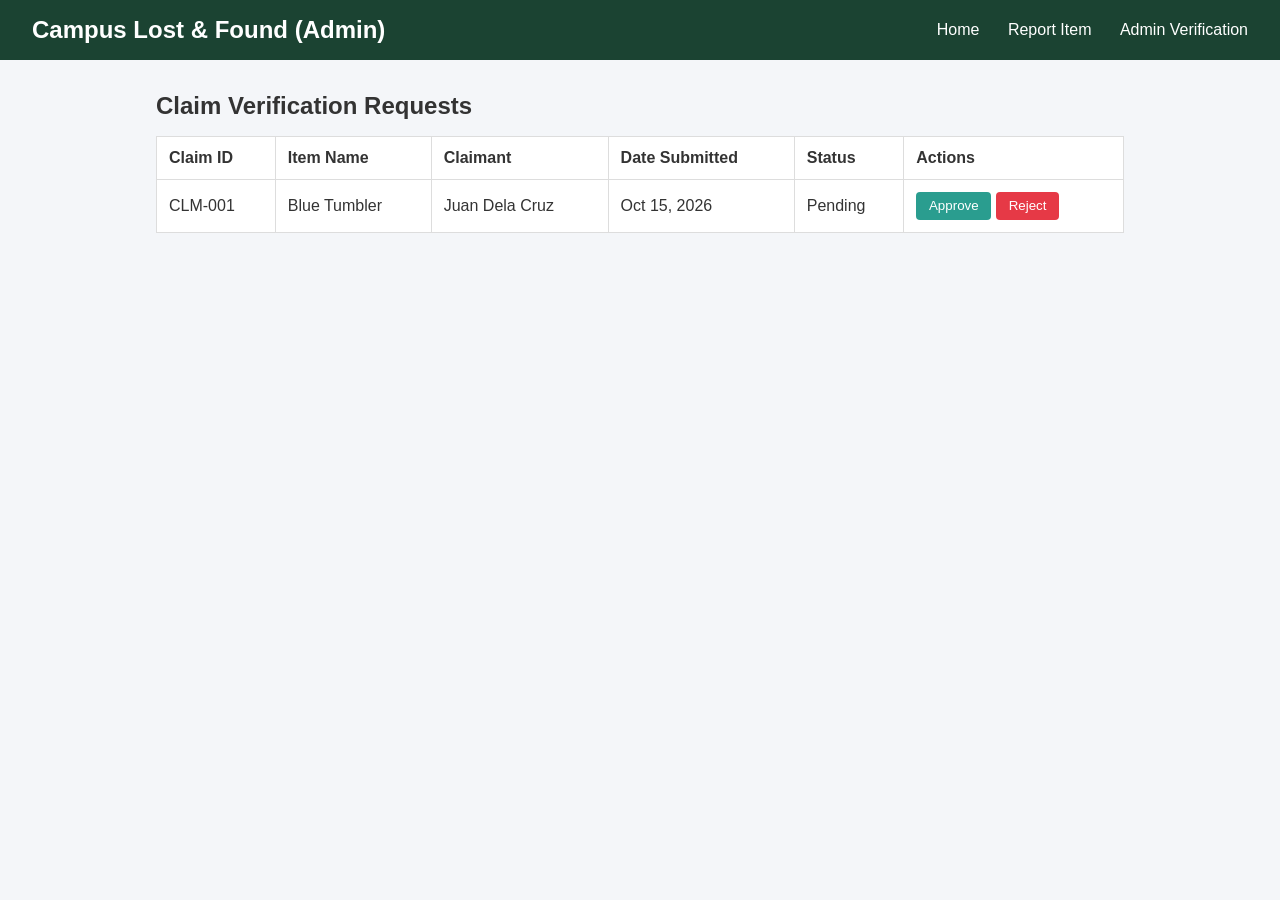
==== admin-claims.html @ 2ee81082 "first commit" ====
<!DOCTYPE html>
<html lang="en">
<head>
    <meta charset="UTF-8">
    <meta name="viewport" content="width=device-width, initial-scale=1.0">
    <title>Admin Claims - Campus Lost & Found</title>
    <link rel="stylesheet" href="style.css">
</head>
<body>
    <header>
        <div class="navbar">
            <h2>Campus Lost & Found (Admin)</h2>
            <nav>
                <a href="index.html">Home</a>
                <a href="report.html">Report Item</a>
                <a href="admin-claims.html">Admin Verification</a>
            </nav>
        </div>
    </header>

    <main class="container">
        <h2>Claim Verification Requests</h2>
        <div class="table-container">
            <table>
                <thead>
                    <tr>
                        <th>Claim ID</th>
                        <th>Item Name</th>
                        <th>Claimant</th>
                        <th>Date Submitted</th>
                        <th>Status</th>
                        <th>Actions</th>
                    </tr>
                </thead>
                <tbody>
                    <tr>
                        <td>CLM-001</td>
                        <td>Blue Tumbler</td>
                        <td>Juan Dela Cruz</td>
                        <td>Oct 15, 2026</td>
                        <td><span class="status pending">Pending</span></td>
                        <td>
                            <button class="btn-approve" onclick="updateStatus(this, 'Approved')">Approve</button>
                            <button class="btn-reject" onclick="updateStatus(this, 'Rejected')">Reject</button>
                        </td>
                    </tr>
                </tbody>
            </table>
        </div>
    </main>

    <script src="script.js"></script>
</body>
</html>
---- style.css ----
* {
    box-sizing: border-box;
    margin: 0;
    padding: 0;
    font-family: 'Segoe UI', Tahoma, Geneva, Verdana, sans-serif;
}

body {
    background-color: #f4f6f9;
    color: #333;
}

.navbar {
    background-color: #1b4332;
    color: white;
    padding: 1rem 2rem;
    display: flex;
    justify-content: space-between;
    align-items: center;
}

.navbar a {
    color: white;
    text-decoration: none;
    margin-left: 1.5rem;
}

.navbar a:hover {
    text-decoration: underline;
}

.container {
    max-width: 1000px;
    margin: 2rem auto;
    padding: 0 1rem;
}

.hero {
    text-align: center;
    margin-bottom: 2.5rem;
}

.search-bar {
    margin-top: 1.5rem;
    display: flex;
    justify-content: center;
    gap: 0.5rem;
}

.search-bar input {
    width: 60%;
    padding: 0.75rem;
    border: 1px solid #ccc;
    border-radius: 4px;
}

.search-bar button, .btn-primary {
    background-color: #2d6a4f;
    color: white;
    border: none;
    padding: 0.75rem 1.5rem;
    border-radius: 4px;
    cursor: pointer;
}

.card-grid {
    display: grid;
    grid-template-columns: repeat(auto-fit, minmax(250px, 1fr));
    gap: 1.5rem;
    margin-top: 1rem;
}

.card {
    background: white;
    padding: 1.5rem;
    border-radius: 8px;
    box-shadow: 0 2px 5px rgba(0,0,0,0.1);
}

.badge {
    padding: 0.25rem 0.5rem;
    border-radius: 4px;
    font-size: 0.8rem;
    color: white;
}

.badge.lost { background-color: #e63946; }
.badge.found { background-color: #2a9d8f; }

.form-container {
    background: white;
    padding: 2rem;
    border-radius: 8px;
    max-width: 600px;
    margin: 0 auto;
}

.form-group {
    margin-bottom: 1.2rem;
}

.form-group label {
    display: block;
    margin-bottom: 0.5rem;
}

.form-group input, .form-group select, .form-group textarea {
    width: 100%;
    padding: 0.6rem;
    border: 1px solid #ccc;
    border-radius: 4px;
}

table {
    width: 100%;
    border-collapse: collapse;
    background: white;
    margin-top: 1rem;
}

table th, table td {
    padding: 0.75rem;
    border: 1px solid #ddd;
    text-align: left;
}

.btn-approve { background: #2a9d8f; color: white; border: none; padding: 0.4rem 0.8rem; border-radius: 4px; cursor: pointer; }
.btn-reject { background: #e63946; color: white; border: none; padding: 0.4rem 0.8rem; border-radius: 4px; cursor: pointer; }
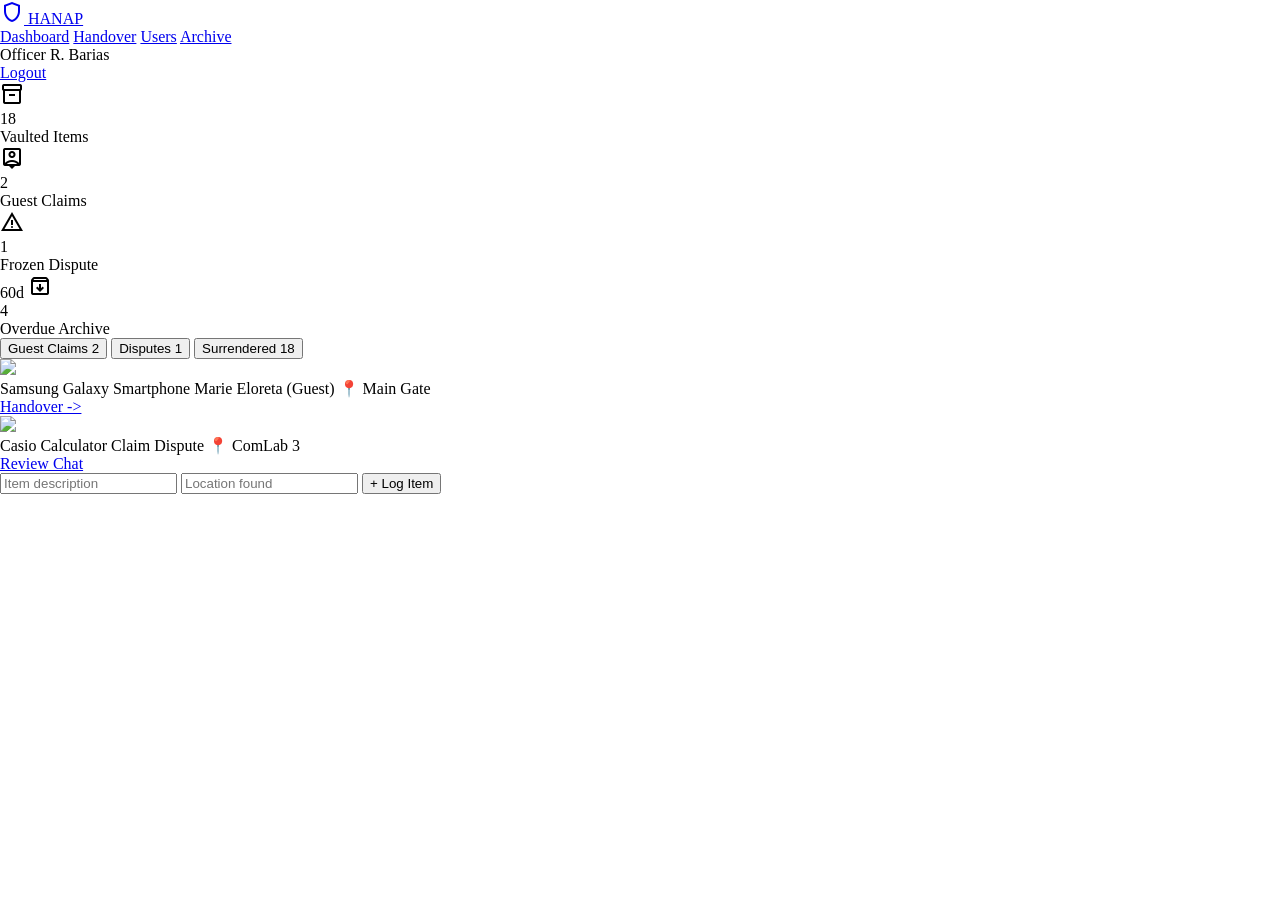
==== commit 5ea54396: "Updated report and admin views" ====
--- a/admin-claims.html
+++ b/admin-claims.html
@@ -1,54 +1,218 @@
 <!DOCTYPE html>
-<html lang="en">
-<head>
-    <meta charset="UTF-8">
-    <meta name="viewport" content="width=device-width, initial-scale=1.0">
-    <title>Admin Claims - Campus Lost & Found</title>
-    <link rel="stylesheet" href="style.css">
+
+<html lang="en"><head>
+<meta charset="utf-8"/>
+<meta content="width=device-width, initial-scale=1.0" name="viewport"/>
+<title>Security Admin Dashboard - Project HANAP</title>
+<link href="https://fonts.googleapis.com" rel="preconnect"/>
+<link crossorigin="" href="https://fonts.gstatic.com" rel="preconnect"/>
+<link href="https://fonts.googleapis.com/css2?family=Plus+Jakarta+Sans:wght@400;500;600;700;800&amp;display=swap" rel="stylesheet"/>
+<link href="https://fonts.googleapis.com/css2?family=Material+Symbols+Outlined:wght,FILL@100..700,0..1&amp;display=swap" rel="stylesheet"/>
+<style>
+    @layer base {
+      html, body { margin: 0; padding: 0; }
+      body { overscroll-behavior: none; }
+    }
+    ::-webkit-scrollbar { display: none; }
+  </style>
+<script src="https://cdn.tailwindcss.com?plugins=forms,container-queries"></script>
+<script id="tailwind-config">
+    tailwind.config = {
+      darkMode: "class",
+      theme: {
+        extend: {
+          colors: {
+            "on-surface": "#131b2e",
+            "on-primary-fixed": "#001d33",
+            "on-secondary-container": "#fefcff",
+            "inverse-primary": "#9ecbfa",
+            "on-error-container": "#93000a",
+            "surface-container-highest": "#dae2fd",
+            "surface-tint": "#33628b",
+            "tertiary-fixed": "#dce3ea",
+            "tertiary-container": "#52595f",
+            "secondary-fixed": "#d8e2ff",
+            "on-tertiary-fixed": "#151c21",
+            "surface": "#faf8ff",
+            "error": "#ba1a1a",
+            "background": "#faf8ff",
+            "on-primary-fixed-variant": "#154a72",
+            "surface-container-low": "#f2f3ff",
+            "primary-container": "#2b5b84",
+            "primary": "#09436b",
+            "surface-dim": "#d2d9f4",
+            "on-primary": "#ffffff",
+            "on-error": "#ffffff",
+            "primary-fixed-dim": "#9ecbfa",
+            "surface-container-lowest": "#ffffff",
+            "surface-variant": "#dae2fd",
+            "inverse-surface": "#283044",
+            "on-tertiary-fixed-variant": "#40484d",
+            "secondary": "#0058be",
+            "on-background": "#131b2e",
+            "on-tertiary-container": "#c8cfd6",
+            "tertiary-fixed-dim": "#c0c7ce",
+            "on-secondary-fixed": "#001a42",
+            "on-primary-container": "#a8d2ff",
+            "inverse-on-surface": "#eef0ff",
+            "on-secondary-fixed-variant": "#004395",
+            "secondary-container": "#2170e4",
+            "surface-bright": "#faf8ff",
+            "on-tertiary": "#ffffff",
+            "error-container": "#ffdad6",
+            "surface-container-high": "#e2e7ff",
+            "outline": "#72777f",
+            "primary-fixed": "#cfe5ff",
+            "surface-container": "#eaedff",
+            "on-surface-variant": "#42474e",
+            "on-secondary": "#ffffff",
+            "tertiary": "#3a4247",
+            "secondary-fixed-dim": "#adc6ff",
+            "outline-variant": "#c2c7cf"
+          },
+          fontFamily: {
+            sans: ["Plus Jakarta Sans", "sans-serif"]
+          }
+        }
+      }
+    }
+  </script>
 </head>
-<body>
-    <header>
-        <div class="navbar">
-            <h2>Campus Lost & Found (Admin)</h2>
-            <nav>
-                <a href="index.html">Home</a>
-                <a href="report.html">Report Item</a>
-                <a href="admin-claims.html">Admin Verification</a>
-            </nav>
-        </div>
-    </header>
-
-    <main class="container">
-        <h2>Claim Verification Requests</h2>
-        <div class="table-container">
-            <table>
-                <thead>
-                    <tr>
-                        <th>Claim ID</th>
-                        <th>Item Name</th>
-                        <th>Claimant</th>
-                        <th>Date Submitted</th>
-                        <th>Status</th>
-                        <th>Actions</th>
-                    </tr>
-                </thead>
-                <tbody>
-                    <tr>
-                        <td>CLM-001</td>
-                        <td>Blue Tumbler</td>
-                        <td>Juan Dela Cruz</td>
-                        <td>Oct 15, 2026</td>
-                        <td><span class="status pending">Pending</span></td>
-                        <td>
-                            <button class="btn-approve" onclick="updateStatus(this, 'Approved')">Approve</button>
-                            <button class="btn-reject" onclick="updateStatus(this, 'Rejected')">Reject</button>
-                        </td>
-                    </tr>
-                </tbody>
-            </table>
-        </div>
-    </main>
-
-    <script src="script.js"></script>
-</body>
-</html>+<body class="relative bg-[#f6f8fc] font-sans text-on-surface min-h-screen antialiased selection:bg-primary selection:text-white overflow-x-hidden">
+<!-- Ambient Aurora Glow Canvas Mesh Blobs -->
+<div class="fixed inset-0 pointer-events-none -z-10 overflow-hidden">
+<div class="absolute -top-32 left-1/4 w-[520px] h-[520px] bg-gradient-to-tr from-sky-200/50 via-indigo-200/40 to-teal-100/30 rounded-full blur-[100px] animate-pulse" style="animation-duration: 9s;"></div>
+<div class="absolute top-1/3 -right-28 w-[460px] h-[460px] bg-gradient-to-br from-blue-200/45 via-purple-200/35 to-rose-100/30 rounded-full blur-[110px]"></div>
+<div class="absolute bottom-10 left-10 w-[420px] h-[420px] bg-gradient-to-tl from-cyan-100/60 via-blue-100/40 to-indigo-100/30 rounded-full blur-[90px]"></div>
+</div>
+<!-- Floating Glass Admin Navbar Dock -->
+<header class="sticky top-4 z-50 max-w-[1080px] mx-auto px-4 sm:px-6">
+<div class="h-14 px-4 sm:px-5 flex items-center justify-between rounded-full bg-white/75 backdrop-blur-2xl border border-white/80 shadow-[0_8px_30px_rgb(0,0,0,0.06)] ring-1 ring-black/[0.03]">
+<div class="flex items-center gap-4 sm:gap-6">
+<a class="flex items-center gap-2 text-primary font-extrabold tracking-tight text-sm sm:text-base group" href="#">
+<span class="w-7 h-7 rounded-lg bg-gradient-to-br from-primary to-secondary text-white flex items-center justify-center text-sm shadow-sm shadow-primary/30 group-hover:scale-105 transition-transform">
+<span class="material-symbols-outlined text-[17px]">shield</span>
+</span>
+<span class="tracking-wide">HANAP</span>
+</a>
+<nav class="flex items-center gap-1">
+<a aria-current="page" class="px-3 py-1.5 text-xs font-semibold rounded-full bg-primary text-white shadow-sm shadow-primary/25 transition-all" data-path="admin-dashboard" href="#">Dashboard</a>
+<a class="px-3 py-1.5 text-xs font-medium rounded-full text-on-surface-variant hover:text-on-surface hover:bg-white/60 transition-colors" data-path="physical-handover" href="#">Handover</a>
+<a class="px-3 py-1.5 text-xs font-medium rounded-full text-on-surface-variant hover:text-on-surface hover:bg-white/60 transition-colors" data-path="user-management" href="#">Users</a>
+<a class="px-3 py-1.5 text-xs font-medium rounded-full text-on-surface-variant hover:text-on-surface hover:bg-white/60 transition-colors" data-path="reports-and-60-day-archive" href="#">Archive</a>
+</nav>
+</div>
+<div class="flex items-center gap-2 sm:gap-3">
+<div class="hidden sm:flex items-center gap-1.5 px-2.5 py-1 rounded-full bg-white/80 border border-white/70 text-xs font-medium text-on-surface-variant shadow-2xs">
+<span class="w-1.5 h-1.5 rounded-full bg-emerald-500"></span>
+<span>Officer R. Barias</span>
+</div>
+<a class="text-xs font-semibold text-on-surface-variant/80 hover:text-error px-2.5 py-1 rounded-full hover:bg-rose-50/80 transition-colors" data-path="login" href="#">Logout</a>
+</div>
+</div>
+</header>
+<!-- Main Content Container (max-width 1080px) -->
+<main class="max-w-[1080px] mx-auto px-4 sm:px-6 pt-7 pb-12 flex flex-col gap-6">
+<!-- 4 Glowing Admin Glass Bento KPI Tiles -->
+<section class="grid grid-cols-2 md:grid-cols-4 gap-4">
+<!-- Tile 1: Vaulted Items -->
+<div class="relative p-5 rounded-2xl bg-white/70 backdrop-blur-xl border border-white/80 shadow-[0_4px_20px_rgb(0,0,0,0.03)] hover:shadow-[0_8px_30px_rgba(9,67,107,0.1)] hover:-translate-y-0.5 transition-all group overflow-hidden">
+<div class="absolute top-3.5 right-3.5 flex items-center gap-1.5">
+<span class="relative flex h-2 w-2">
+<span class="animate-ping absolute inline-flex h-full w-full rounded-full bg-blue-400 opacity-75"></span>
+<span class="relative inline-flex rounded-full h-2 w-2 bg-blue-600"></span>
+</span>
+<span class="material-symbols-outlined text-[19px] text-primary/70 group-hover:text-primary transition-colors">inventory_2</span>
+</div>
+<div class="text-3xl font-extrabold tracking-tight text-on-surface">18</div>
+<div class="text-[11px] font-semibold text-on-surface-variant mt-1 uppercase tracking-wider">Vaulted Items</div>
+</div>
+<!-- Tile 2: Guest Claims -->
+<div class="relative p-5 rounded-2xl bg-white/70 backdrop-blur-xl border border-white/80 shadow-[0_4px_20px_rgb(0,0,0,0.03)] hover:shadow-[0_8px_30px_rgba(217,119,6,0.12)] hover:-translate-y-0.5 transition-all group overflow-hidden">
+<div class="absolute top-3.5 right-3.5 flex items-center gap-1.5">
+<span class="w-2 h-2 rounded-full bg-amber-500 shadow-[0_0_8px_rgba(245,158,11,0.7)]"></span>
+<span class="material-symbols-outlined text-[19px] text-amber-600/70 group-hover:text-amber-600 transition-colors">person_pin</span>
+</div>
+<div class="text-3xl font-extrabold tracking-tight text-secondary">2</div>
+<div class="text-[11px] font-semibold text-on-surface-variant mt-1 uppercase tracking-wider">Guest Claims</div>
+</div>
+<!-- Tile 3: Frozen Dispute -->
+<div class="relative p-5 rounded-2xl bg-white/70 backdrop-blur-xl border border-white/80 shadow-[0_4px_20px_rgb(0,0,0,0.03)] hover:shadow-[0_8px_30px_rgba(186,26,26,0.12)] hover:-translate-y-0.5 transition-all group overflow-hidden">
+<div class="absolute top-3.5 right-3.5 flex items-center gap-1.5">
+<span class="w-2 h-2 rounded-full bg-rose-500 shadow-[0_0_8px_rgba(244,63,94,0.7)]"></span>
+<span class="material-symbols-outlined text-[19px] text-error/70 group-hover:text-error transition-colors">warning</span>
+</div>
+<div class="text-3xl font-extrabold tracking-tight text-error">1</div>
+<div class="text-[11px] font-semibold text-on-surface-variant mt-1 uppercase tracking-wider">Frozen Dispute</div>
+</div>
+<!-- Tile 4: Overdue Archive -->
+<div class="relative p-5 rounded-2xl bg-white/70 backdrop-blur-xl border border-white/80 shadow-[0_4px_20px_rgb(0,0,0,0.03)] hover:shadow-[0_8px_30px_rgba(0,0,0,0.06)] hover:-translate-y-0.5 transition-all group overflow-hidden">
+<div class="absolute top-3.5 right-3.5 flex items-center gap-1.5">
+<span class="text-[10px] font-semibold px-1.5 py-0.5 rounded-full bg-slate-100/90 text-on-surface-variant">60d</span>
+<span class="material-symbols-outlined text-[19px] text-on-surface-variant/70 group-hover:text-on-surface transition-colors">archive</span>
+</div>
+<div class="text-3xl font-extrabold tracking-tight text-on-surface">4</div>
+<div class="text-[11px] font-semibold text-on-surface-variant mt-1 uppercase tracking-wider">Overdue Archive</div>
+</div>
+</section>
+<!-- Tabbed Glass Table Card -->
+<section class="bg-white/70 backdrop-blur-2xl border border-white/80 rounded-2xl overflow-hidden shadow-[0_8px_32px_rgba(0,0,0,0.04)] ring-1 ring-black/[0.02]">
+<!-- Tabs Bar -->
+<div class="flex items-center border-b border-white/80 px-6 pt-3.5 gap-6 bg-white/40">
+<button class="pb-3 text-xs font-bold text-primary border-b-2 border-primary -mb-px flex items-center gap-1.5" type="button">
+<span>Guest Claims</span>
+<span class="px-1.5 py-0.2 bg-primary/10 text-primary text-[10px] rounded-full font-semibold">2</span>
+</button>
+<button class="pb-3 text-xs font-medium text-on-surface-variant hover:text-on-surface transition-colors flex items-center gap-1.5" type="button">
+<span>Disputes</span>
+<span class="px-1.5 py-0.2 bg-slate-200/60 text-on-surface-variant text-[10px] rounded-full font-semibold">1</span>
+</button>
+<button class="pb-3 text-xs font-medium text-on-surface-variant hover:text-on-surface transition-colors flex items-center gap-1.5" type="button">
+<span>Surrendered</span>
+<span class="px-1.5 py-0.2 bg-slate-200/60 text-on-surface-variant text-[10px] rounded-full font-semibold">18</span>
+</button>
+</div>
+<!-- Table Body -->
+<div class="divide-y divide-white/60">
+<!-- Item Row 1: Samsung Galaxy Smartphone -->
+<div class="px-6 py-4 flex items-center justify-between gap-4 hover:bg-white/50 transition-colors">
+<div class="flex items-center gap-3.5 min-w-0">
+<img class="w-12 h-12 rounded-xl object-cover bg-white shrink-0 border border-white/80 shadow-xs" data-alt="Navy blue Samsung Galaxy smartphone resting safely inside custody storage" src="https://lh3.googleusercontent.com/aida-public/[base64]"/>
+<div class="min-w-0 flex flex-col sm:flex-row sm:items-center gap-1.5 sm:gap-3">
+<span class="font-bold text-sm text-on-surface truncate">Samsung Galaxy Smartphone</span>
+<span class="inline-flex items-center text-[11px] font-semibold px-2.5 py-0.5 rounded-full bg-blue-50/80 text-secondary border border-blue-200/60 shrink-0 w-fit">Marie Eloreta (Guest)</span>
+<span class="text-xs text-on-surface-variant shrink-0 flex items-center gap-1">📍 Main Gate</span>
+</div>
+</div>
+<a class="shrink-0 inline-flex items-center gap-1.5 px-3.5 py-1.5 bg-gradient-to-r from-primary to-secondary hover:from-primary-container hover:to-secondary-container text-white text-xs font-semibold rounded-lg shadow-sm shadow-primary/25 hover:shadow transition-all" data-path="physical-handover" href="#">
+<span>Handover -&gt;</span>
+</a>
+</div>
+<!-- Item Row 2: Casio Calculator -->
+<div class="px-6 py-4 flex items-center justify-between gap-4 hover:bg-white/50 transition-colors">
+<div class="flex items-center gap-3.5 min-w-0">
+<img class="w-12 h-12 rounded-xl object-cover bg-white shrink-0 border border-white/80 shadow-xs" data-alt="Casio scientific calculator placed on desk" src="https://lh3.googleusercontent.com/aida-public/[base64]"/>
+<div class="min-w-0 flex flex-col sm:flex-row sm:items-center gap-1.5 sm:gap-3">
+<span class="font-bold text-sm text-on-surface truncate">Casio Calculator</span>
+<span class="inline-flex items-center text-[11px] font-semibold px-2.5 py-0.5 rounded-full bg-rose-50/90 text-error border border-rose-200/70 shrink-0 w-fit">Claim Dispute</span>
+<span class="text-xs text-on-surface-variant shrink-0 flex items-center gap-1">📍 ComLab 3</span>
+</div>
+</div>
+<a class="shrink-0 inline-flex items-center gap-1.5 px-3.5 py-1.5 bg-white/90 hover:bg-white text-on-surface text-xs font-semibold rounded-lg border border-white/80 shadow-xs hover:shadow transition-all" data-path="reports-and-60-day-archive" href="#">
+<span>Review Chat</span>
+</a>
+</div>
+</div>
+</section>
+<!-- Bottom Quick Custody Intake Strip -->
+<section class="p-4 sm:p-5 bg-white/70 backdrop-blur-2xl border border-white/80 rounded-2xl shadow-[0_8px_30px_rgb(0,0,0,0.03)] ring-1 ring-black/[0.02]">
+<form class="flex flex-col sm:flex-row items-center gap-3" onsubmit="event.preventDefault();">
+<input class="w-full sm:flex-1 h-10 px-3.5 text-xs bg-white/60 border border-white/80 rounded-xl text-on-surface placeholder:text-on-surface-variant/70 focus:ring-2 focus:ring-primary/20 focus:bg-white transition-all shadow-inner/5" placeholder="Item description" required="" type="text"/>
+<input class="w-full sm:flex-1 h-10 px-3.5 text-xs bg-white/60 border border-white/80 rounded-xl text-on-surface placeholder:text-on-surface-variant/70 focus:ring-2 focus:ring-primary/20 focus:bg-white transition-all shadow-inner/5" placeholder="Location found" required="" type="text"/>
+<button class="w-full sm:w-auto h-10 px-5 bg-gradient-to-r from-primary to-secondary hover:from-primary-container hover:to-secondary-container text-white text-xs font-semibold rounded-xl shrink-0 shadow-sm shadow-primary/30 hover:shadow-md transition-all flex items-center justify-center gap-1" type="submit">
+<span>+ Log Item</span>
+</button>
+</form>
+</section>
+</main>
+</body></html>
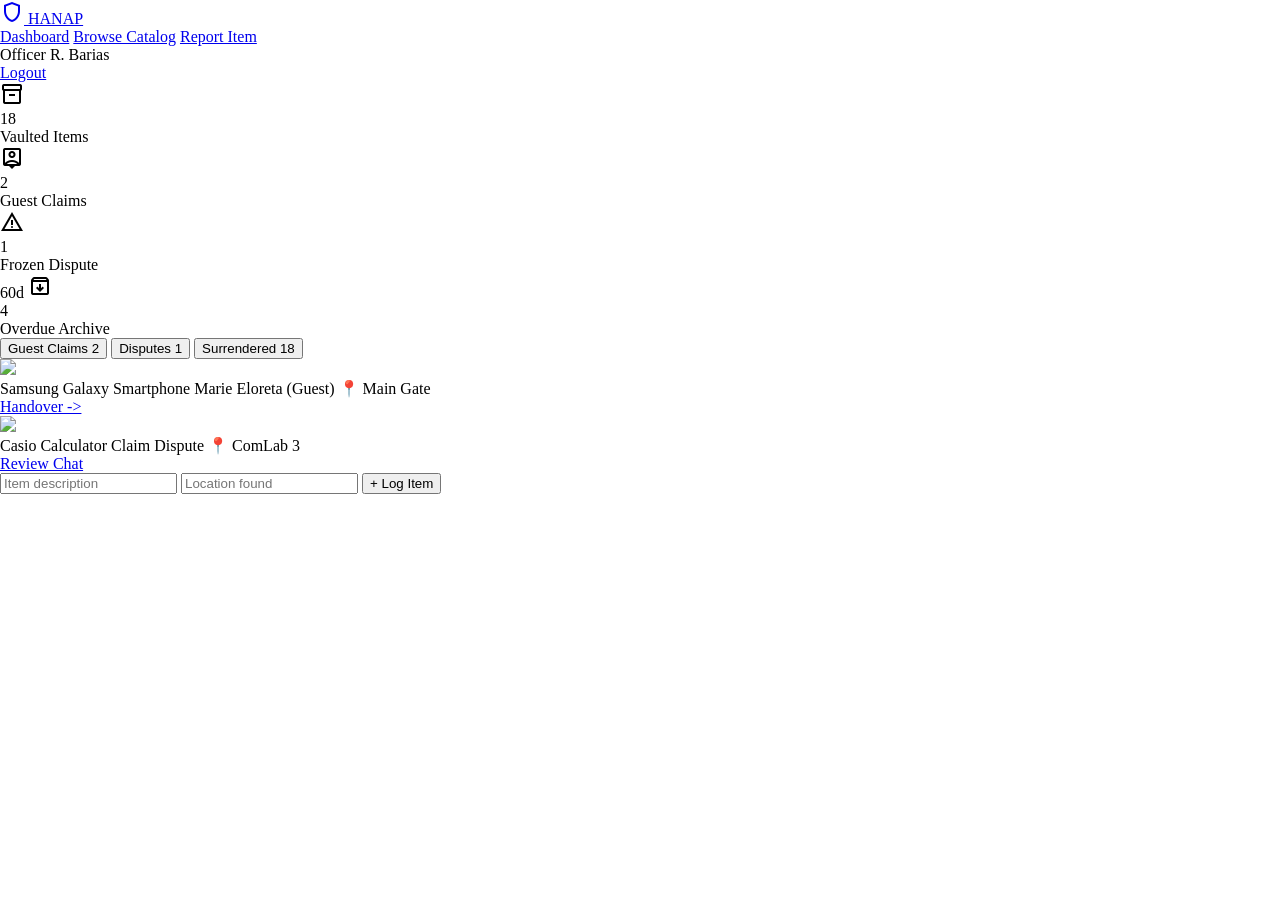
==== commit cfb961cb: "Link navigation between all pages" ====
--- a/admin-claims.html
+++ b/admin-claims.html
@@ -1,6 +1,6 @@
 <!DOCTYPE html>
-
-<html lang="en"><head>
+<html lang="en">
+<head>
 <meta charset="utf-8"/>
 <meta content="width=device-width, initial-scale=1.0" name="viewport"/>
 <title>Security Admin Dashboard - Project HANAP</title>
@@ -89,17 +89,16 @@
 <header class="sticky top-4 z-50 max-w-[1080px] mx-auto px-4 sm:px-6">
 <div class="h-14 px-4 sm:px-5 flex items-center justify-between rounded-full bg-white/75 backdrop-blur-2xl border border-white/80 shadow-[0_8px_30px_rgb(0,0,0,0.06)] ring-1 ring-black/[0.03]">
 <div class="flex items-center gap-4 sm:gap-6">
-<a class="flex items-center gap-2 text-primary font-extrabold tracking-tight text-sm sm:text-base group" href="#">
+<a class="flex items-center gap-2 text-primary font-extrabold tracking-tight text-sm sm:text-base group" href="index.html">
 <span class="w-7 h-7 rounded-lg bg-gradient-to-br from-primary to-secondary text-white flex items-center justify-center text-sm shadow-sm shadow-primary/30 group-hover:scale-105 transition-transform">
 <span class="material-symbols-outlined text-[17px]">shield</span>
 </span>
 <span class="tracking-wide">HANAP</span>
 </a>
 <nav class="flex items-center gap-1">
-<a aria-current="page" class="px-3 py-1.5 text-xs font-semibold rounded-full bg-primary text-white shadow-sm shadow-primary/25 transition-all" data-path="admin-dashboard" href="#">Dashboard</a>
-<a class="px-3 py-1.5 text-xs font-medium rounded-full text-on-surface-variant hover:text-on-surface hover:bg-white/60 transition-colors" data-path="physical-handover" href="#">Handover</a>
-<a class="px-3 py-1.5 text-xs font-medium rounded-full text-on-surface-variant hover:text-on-surface hover:bg-white/60 transition-colors" data-path="user-management" href="#">Users</a>
-<a class="px-3 py-1.5 text-xs font-medium rounded-full text-on-surface-variant hover:text-on-surface hover:bg-white/60 transition-colors" data-path="reports-and-60-day-archive" href="#">Archive</a>
+<a aria-current="page" class="px-3 py-1.5 text-xs font-semibold rounded-full bg-primary text-white shadow-sm shadow-primary/25 transition-all" href="admin-claims.html">Dashboard</a>
+<a class="px-3 py-1.5 text-xs font-medium rounded-full text-on-surface-variant hover:text-on-surface hover:bg-white/60 transition-colors" href="index.html">Browse Catalog</a>
+<a class="px-3 py-1.5 text-xs font-medium rounded-full text-on-surface-variant hover:text-on-surface hover:bg-white/60 transition-colors" href="report.html">Report Item</a>
 </nav>
 </div>
 <div class="flex items-center gap-2 sm:gap-3">
@@ -107,7 +106,7 @@
 <span class="w-1.5 h-1.5 rounded-full bg-emerald-500"></span>
 <span>Officer R. Barias</span>
 </div>
-<a class="text-xs font-semibold text-on-surface-variant/80 hover:text-error px-2.5 py-1 rounded-full hover:bg-rose-50/80 transition-colors" data-path="login" href="#">Logout</a>
+<a class="text-xs font-semibold text-on-surface-variant/80 hover:text-error px-2.5 py-1 rounded-full hover:bg-rose-50/80 transition-colors" href="#">Logout</a>
 </div>
 </div>
 </header>
@@ -184,7 +183,7 @@
 <span class="text-xs text-on-surface-variant shrink-0 flex items-center gap-1">📍 Main Gate</span>
 </div>
 </div>
-<a class="shrink-0 inline-flex items-center gap-1.5 px-3.5 py-1.5 bg-gradient-to-r from-primary to-secondary hover:from-primary-container hover:to-secondary-container text-white text-xs font-semibold rounded-lg shadow-sm shadow-primary/25 hover:shadow transition-all" data-path="physical-handover" href="#">
+<a class="shrink-0 inline-flex items-center gap-1.5 px-3.5 py-1.5 bg-gradient-to-r from-primary to-secondary hover:from-primary-container hover:to-secondary-container text-white text-xs font-semibold rounded-lg shadow-sm shadow-primary/25 hover:shadow transition-all" href="#">
 <span>Handover -&gt;</span>
 </a>
 </div>
@@ -198,7 +197,7 @@
 <span class="text-xs text-on-surface-variant shrink-0 flex items-center gap-1">📍 ComLab 3</span>
 </div>
 </div>
-<a class="shrink-0 inline-flex items-center gap-1.5 px-3.5 py-1.5 bg-white/90 hover:bg-white text-on-surface text-xs font-semibold rounded-lg border border-white/80 shadow-xs hover:shadow transition-all" data-path="reports-and-60-day-archive" href="#">
+<a class="shrink-0 inline-flex items-center gap-1.5 px-3.5 py-1.5 bg-white/90 hover:bg-white text-on-surface text-xs font-semibold rounded-lg border border-white/80 shadow-xs hover:shadow transition-all" href="#">
 <span>Review Chat</span>
 </a>
 </div>
@@ -215,4 +214,5 @@
 </form>
 </section>
 </main>
-</body></html>+</body>
+</html>
